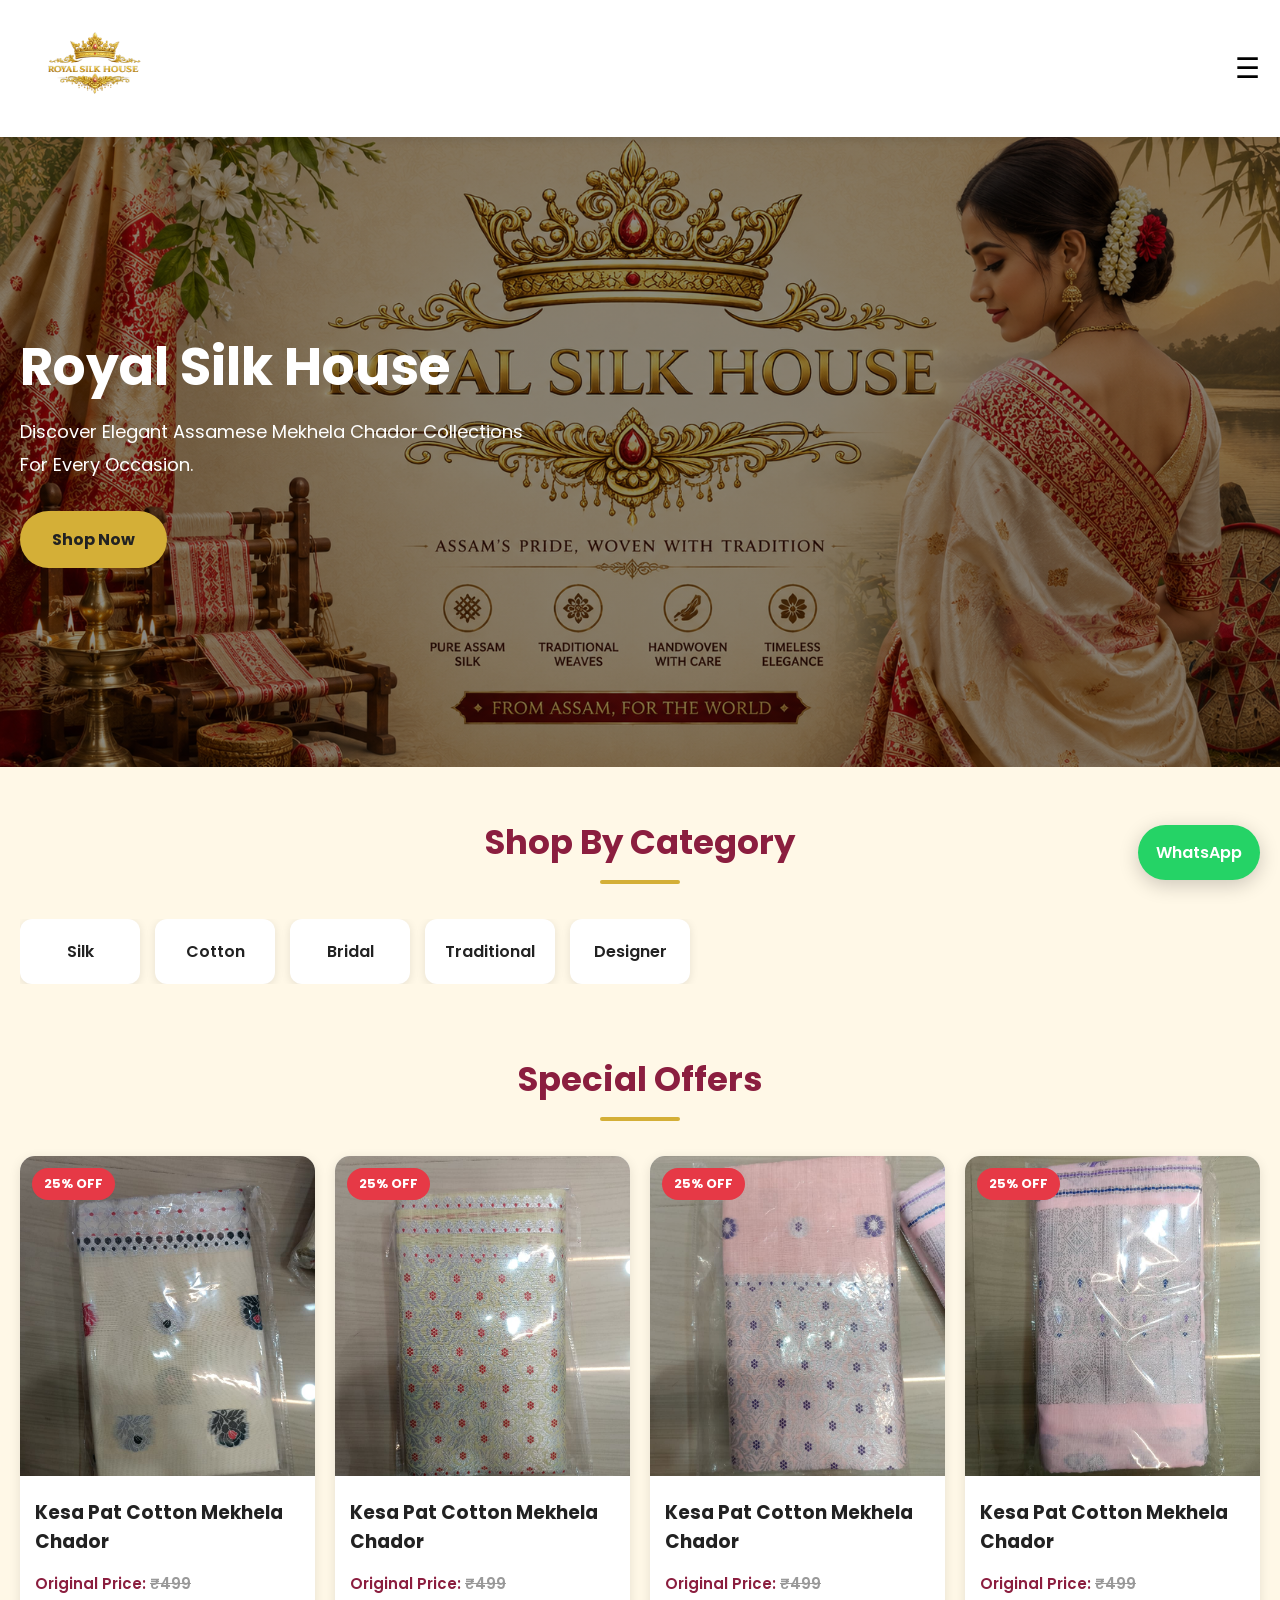
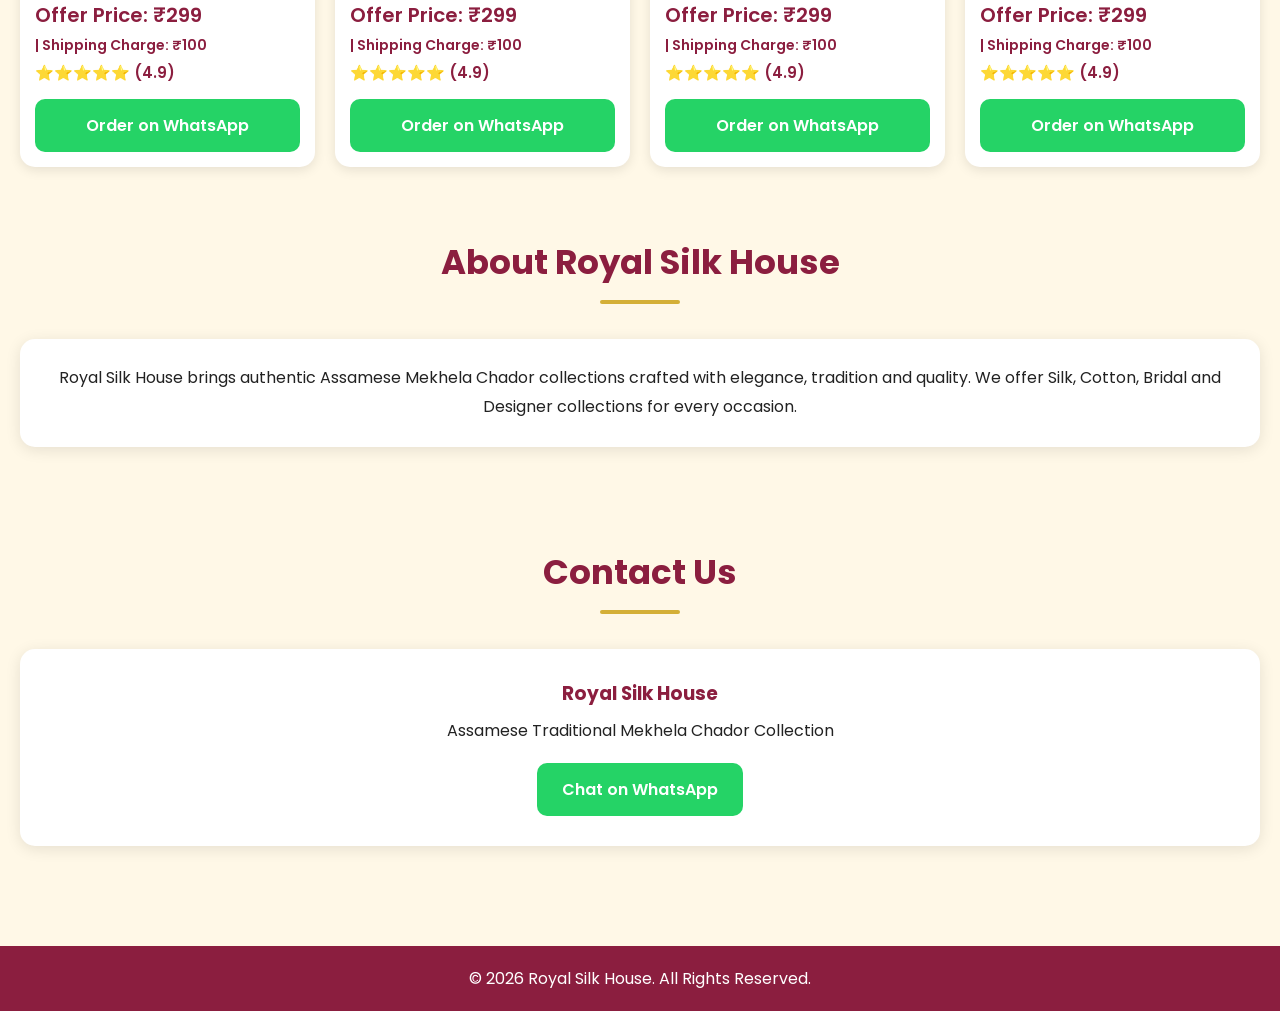
==== index.html @ 2facc101 "Royal Silk House website" ====
<!DOCTYPE html>
<html lang="en">
<head>
    <meta charset="UTF-8">
    <meta name="viewport" content="width=device-width, initial-scale=1.0">
    <title>Assamese Mekhela Chador Collection</title>

    <!-- CSS File -->
    <link rel="stylesheet" href="style.css">

    <!-- Google Font -->
    <link rel="preconnect" href="https://fonts.googleapis.com">
    <link rel="preconnect" href="https://fonts.gstatic.com" crossorigin>
    <link href="https://fonts.googleapis.com/css2?family=Poppins:wght@300;400;500;600;700&display=swap" rel="stylesheet">
</head>
<body>

    <header class="header">

        <div class="logo">

            <img src="Logo.png" alt="Royal Silk House">

        </div>

        <button class="menu-btn">
            ☰
        </button>


    </header>
    <div class="mobile-menu" id="mobile-menu">

    <a href="index.html"> Home</a>

    <a href="shop.html"> Shop</a>

    <a href="#contact"> Contact</a>

    <a href="https://wa.me/918822016942">💬 WhatsApp</a>

</div>

    <section class="hero">

    <div class="hero-content">

        <h1>Royal Silk House</h1>

        <p>

        Discover Elegant Assamese Mekhela Chador Collections For Every Occasion.

        </p>

        <a href="shop.html" class="shop-btn">
            Shop Now
        </a>

    </div>

</section>

    <section class="categories">

    <h2 class="section-title">Shop By Category</h2>

    <div class="category-container">

        <div class="category-card">Silk</div>

        <div class="category-card">Cotton</div>

        <div class="category-card">Bridal</div>

        <div class="category-card">Traditional</div>

        <div class="category-card">Designer</div>

    </div>

</section>

    <section class="featured-products">

    <h2 class="section-title">
        Special Offers
    </h2>

    <div class="products-grid" id="special-products">

    </div>

</section>

<section class="about">

    <h2 class="section-title">
        About Royal Silk House
    </h2>

    <div class="about-box">

        <p>

            Royal Silk House brings authentic Assamese Mekhela Chador collections crafted with elegance, tradition and quality. We offer Silk, Cotton, Bridal and Designer collections for every occasion.

        </p>

    </div>

</section>


    <section class="contact">

    <h2 class="section-title">
        Contact Us
    </h2>

    <div class="contact-box">

        <h3>Royal Silk House</h3>

        <p>Assamese Traditional Mekhela Chador Collection</p>

        <a href="https://wa.me/918822016942" class="contact-btn">
            Chat on WhatsApp
        </a>

    </div>

</section>

    <footer class="footer">

    <p>
        © 2026 Royal Silk House. All Rights Reserved.
    </p>

</footer>

    <!-- JavaScript File -->
    <script src="script.js"></script>

    <a href="https://wa.me/918822016942"
   class="floating-whatsapp">

    WhatsApp

</a>

</body>
</html>
---- style.css ----
*{
    margin:0;
    padding:0;
    box-sizing:border-box;
}

body{
    font-family:'Poppins', sans-serif;
    background:#FFF8E7;
    color:#222;
}

.header{
    background: white;
    padding:15px 20px;
    display:flex;
    justify-content:space-between;
    align-items:center;
    position:sticky;
    top:0;
    z-index:100;
    box-shadow:0 2px 10px rgba(0,0,0,.1);
}

.logo h2{
    color:#8B1E3F;
    font-size:22px;
    font-weight:700;
}

.menu-btn{
    border:none;
    background:none;
    font-size:28px;
    cursor:pointer;
}

.hero{
    min-height:70vh;
    background:
    linear-gradient(rgba(0,0,0,.45),rgba(0,0,0,.45)),
    url("banner.png");
    background-size:cover;
    background-position:center;
    display:flex;
    align-items:center;
    padding:20px;
}

.hero-content{
    color:white;
    max-width:600px;
    animation:fadeIn 1s ease;
}

.hero h1{
    font-size:52px;
    margin-bottom:18px;
    line-height:1.2;
    font-weight:700;
}

.hero p{
    font-size:18px;
    line-height:1.8;
    margin-bottom:30px;
    max-width:520px;
}

.shop-btn{
    display:inline-block;
    background:#D4AF37;
    color:#222;
    text-decoration:none;
    padding:16px 32px;
    border-radius:50px;
    font-weight:700;
    transition:.3s;
}

.shop-btn:hover{
    background:#c89b1e;
    transform:translateY(-3px);
}

.categories{
    padding:50px 20px;
}

.section-title{
    text-align:center;
    color:#8B1E3F;
    margin-bottom:35px;
    font-size:34px;
    font-weight:700;
    position:relative;
}

.section-title::after{
    content:"";
    width:80px;
    height:4px;
    background:#D4AF37;
    display:block;
    margin:12px auto 0;
    border-radius:50px;
}

.category-container{
    display:flex;
    gap:15px;
    overflow-x:auto;
}

.category-container::-webkit-scrollbar{
    display:none;
}

.category-card{
    min-width:120px;
    background:white;
    padding:20px;
    border-radius:12px;
    text-align:center;
    font-weight:600;
    box-shadow:0 2px 10px rgba(0,0,0,.1);
}

.featured-products{
    padding:20px;
}

.products-grid{
    display:grid;
    gap:20px;
}

.product-card{
    background:white;
    border-radius:15px;
    overflow:hidden;
    box-shadow:0 3px 12px rgba(0,0,0,.1);
    transition:0.3s;
}

.product-card:hover{
    transform:translateY(-8px);
    box-shadow:0 8px 20px rgba(0,0,0,.2);
}

.product-card h3{
    padding:15px 15px 8px;
}

.product-card p{
    padding:0 15px;
    color:#8B1E3F;
    font-weight:600;
}

.whatsapp-btn{
    display:block;
    margin:15px;
    text-align:center;
    background:#25D366;
    color:white;
    text-decoration:none;
    padding:14px;
    border-radius:10px;
    font-weight:600;
}

.contact{
    padding:50px 20px;
}

.contact-box{
    background:white;
    padding:30px;
    border-radius:15px;
    text-align:center;
    box-shadow:0 3px 15px rgba(0,0,0,.1);
}

.contact-box h3{
    color:#8B1E3F;
    margin-bottom:10px;
}

.contact-box p{
    margin-bottom:20px;
}

.contact-btn{
    display:inline-block;
    background:#25D366;
    color:white;
    text-decoration:none;
    padding:14px 25px;
    border-radius:10px;
    font-weight:600;
}

.footer{
    background:#8B1E3F;
    color:white;
    text-align:center;
    padding:20px;
    margin-top:50px;
}

.floating-whatsapp{
    position:fixed;
    bottom:20px;
    right:20px;
    background:#25D366;
    color:white;
    text-decoration:none;
    padding:15px 18px;
    border-radius:50px;
    font-weight:600;
    box-shadow:0 5px 20px rgba(0,0,0,.2);
    z-index:1000;
}

.shop-page{
    padding:20px;
}

.search-box{
    margin-bottom:20px;
}

.search-box input{
    width:100%;
    padding:15px;
    border:none;
    border-radius:12px;
    font-size:16px;
    outline:none;
    box-shadow:0 2px 10px rgba(0,0,0,.1);
}

.products-grid{
    display:grid;
    grid-template-columns:repeat(auto-fit,minmax(250px,1fr));
    gap:20px;
}

.product-card img{
    width:100%;
    height:320px;
    object-fit:cover;
    transition:.4s;
}

.product-card:hover img{
    transform:scale(1.05);
}

.about{
    padding:50px 20px;
}

.about-box{
    background:white;
    padding:25px;
    border-radius:15px;
    box-shadow:0 3px 15px rgba(0,0,0,.1);
    text-align:center;
    line-height:1.8;
}

.logo img{
    width:150px;
    height:auto;
}

.shipping{
    display:block;
    color:#666;
    font-size:14px;
    font-weight:500;
    margin-top:5px;
}

/* Product Image */
.product-image{
    position: relative;
    overflow: hidden;
}

.product-image img{
    width:100%;
    height:320px;
    object-fit:cover;
    transition:0.4s;
}

/* Image Zoom */
.product-card:hover .product-image img{
    transform:scale(1.08);
}

/* Card Hover */
.product-card{
    transition:0.3s;
}

.product-card:hover{
    transform:translateY(-8px);
    box-shadow:0 10px 25px rgba(0,0,0,.18);
}

/* Offer Badge */
.offer-badge{
    position:absolute;
    top:12px;
    left:12px;
    background:#e63946;
    color:#fff;
    padding:6px 12px;
    border-radius:20px;
    font-size:13px;
    font-weight:700;
}

.old-price{
    color:#666;
    font-size:15px;
    padding:0 15px;
    margin-top:8px;
}

.old-price span{
    text-decoration:line-through;
    color:#999;
    font-weight:600;
}

.price{
    color:#8B1E3F;
    font-size:20px;
    font-weight:700;
    padding:0 15px;
    margin-top:5px;
}

.rating{
    color:#ff9800;
    font-size:15px;
    font-weight:600;
    padding:0 15px;
    margin-top:5px;
}

/* Mobile Menu */

.mobile-menu{
    display:none;
    flex-direction:column;
    background:white;
    box-shadow:0 5px 15px rgba(0,0,0,.15);
}

.mobile-menu a{
    text-decoration:none;
    color:#222;
    padding:15px 20px;
    border-bottom:1px solid #eee;
    font-weight:600;
}

.mobile-menu a:hover{
    background:#FFF8E7;
}

.mobile-menu.show{
    display:flex;
}

@keyframes fadeIn{

from{
    opacity:0;
    transform:translateY(30px);
}

to{
    opacity:1;
    transform:translateY(0);
}

}

/* Popup */

.popup{

display:none;
position:fixed;
top:0;
left:0;
width:100%;
height:100%;
background:rgba(0,0,0,.7);
justify-content:center;
align-items:center;
z-index:9999;

}

.popup-content{

background:white;
padding:20px;
border-radius:15px;
width:90%;
max-width:400px;
text-align:center;
position:relative;

}

.popup-content img{

width:100%;
border-radius:12px;
margin-bottom:15px;

}

.close-popup{

position:absolute;
top:10px;
right:15px;
font-size:30px;
cursor:pointer;
font-weight:bold;

}
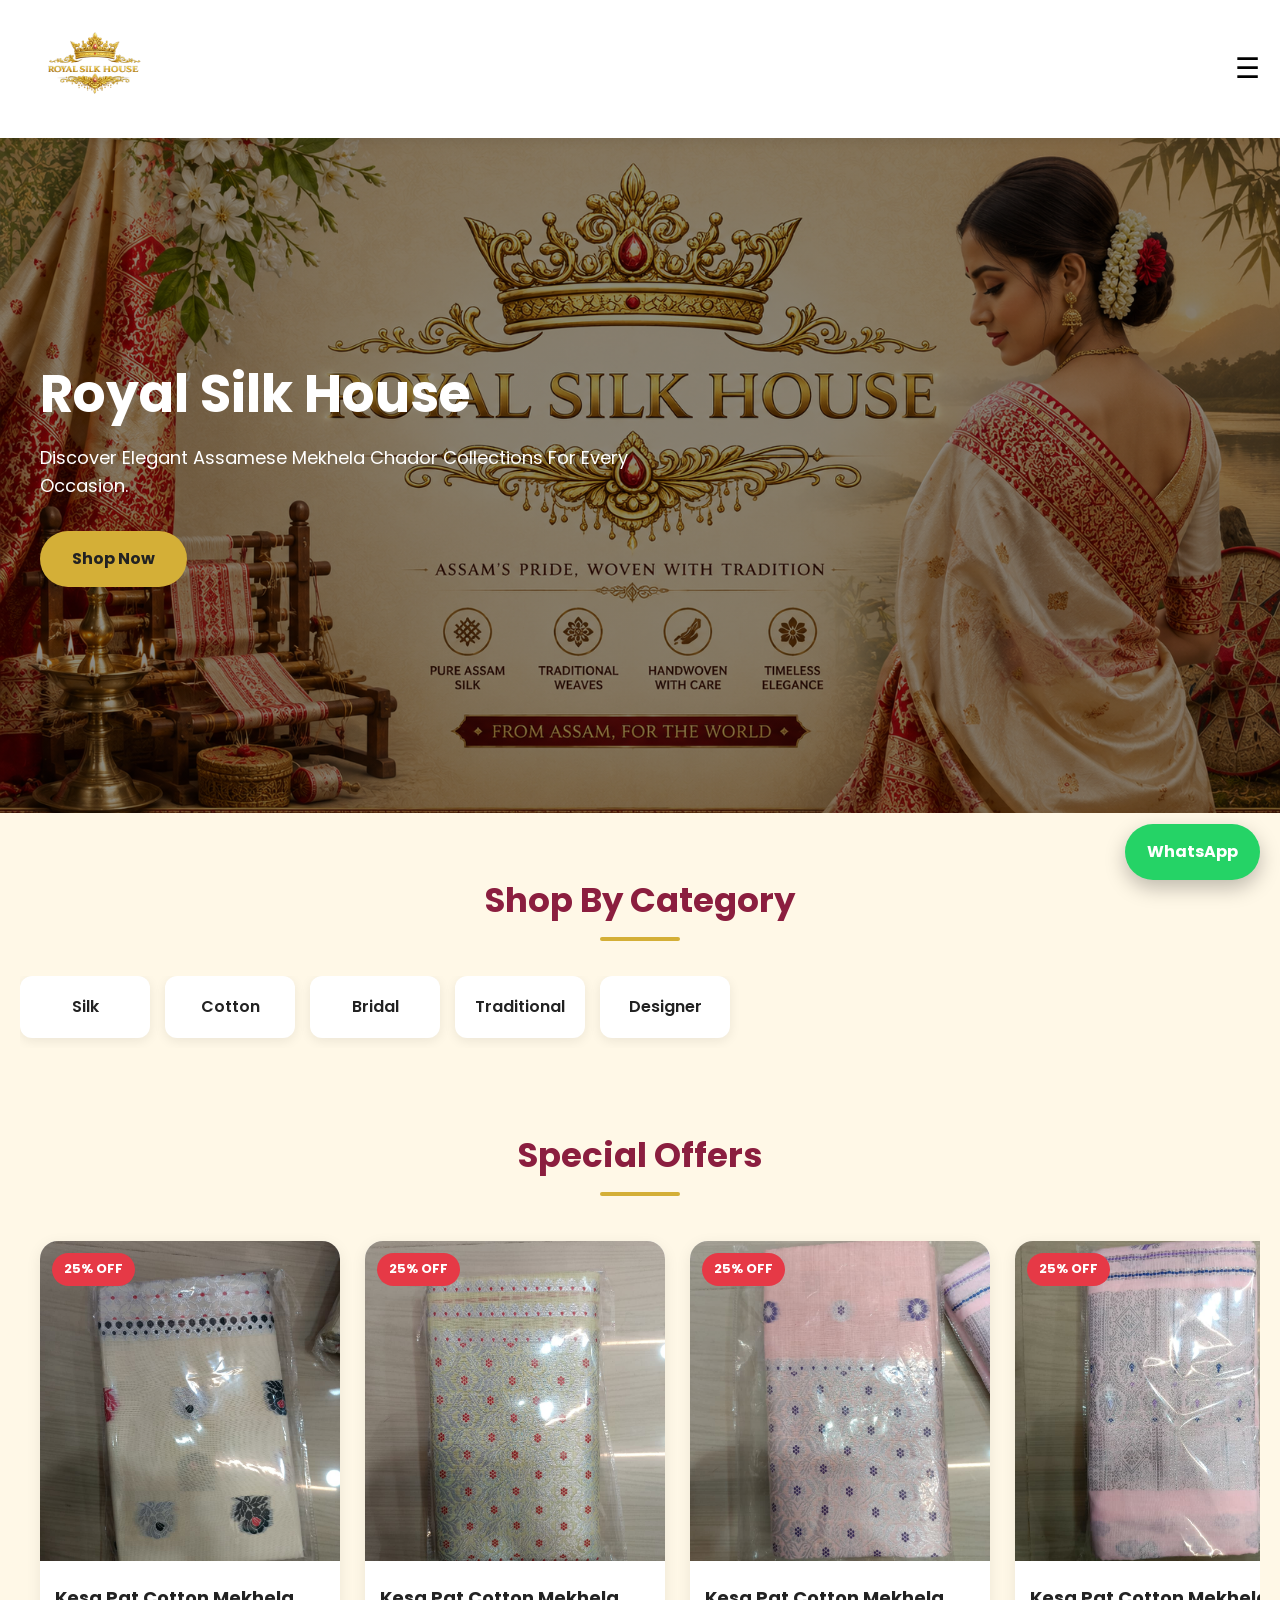
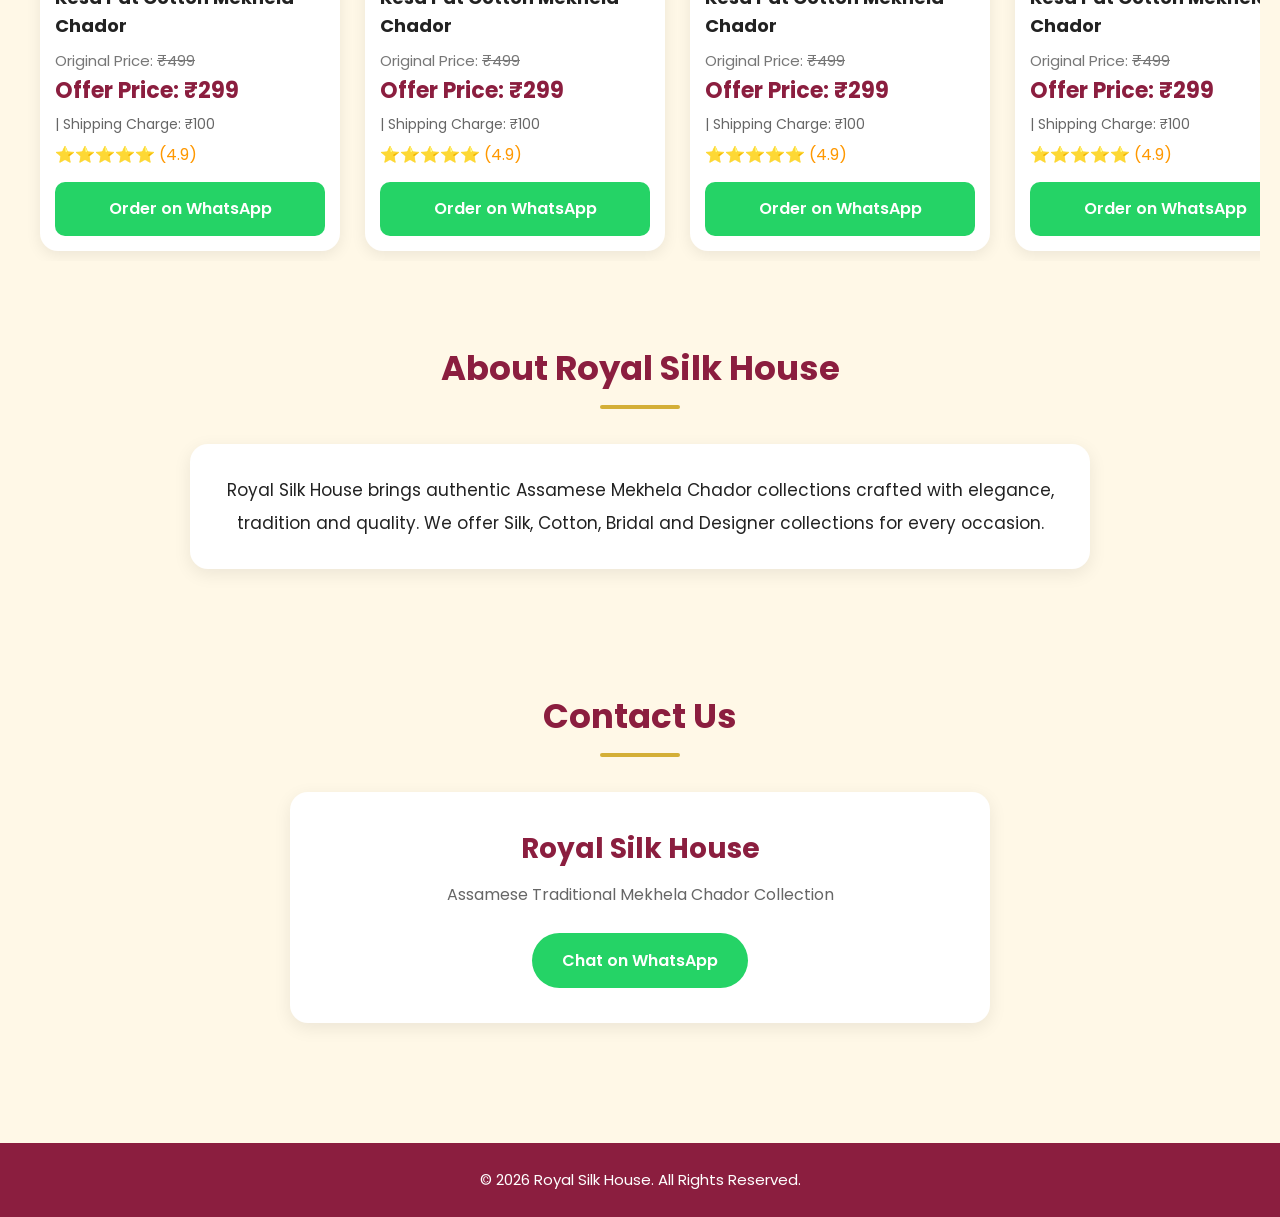
==== commit d3b3d124: "Website updated" ====
--- a/index.html
+++ b/index.html
@@ -112,7 +112,7 @@
 </section>
 
 
-    <section class="contact">
+    <section class="contact" id="contact">
 
     <h2 class="section-title">
         Contact Us
--- a/style.css
+++ b/style.css
@@ -1,70 +1,85 @@
+html{
+
+scroll-behavior:smooth;
+
+}
+
 *{
     margin:0;
     padding:0;
     box-sizing:border-box;
 }
 
+html{
+    scroll-behavior:smooth;
+}
+
 body{
-    font-family:'Poppins', sans-serif;
+    font-family:'Poppins',sans-serif;
     background:#FFF8E7;
     color:#222;
-}
+    line-height:1.6;
+}
+
+/* =========================
+   HEADER
+========================= */
 
 .header{
-    background: white;
+    position:sticky;
+    top:0;
+    z-index:1000;
+    background:#fff;
     padding:15px 20px;
     display:flex;
     justify-content:space-between;
     align-items:center;
-    position:sticky;
-    top:0;
-    z-index:100;
-    box-shadow:0 2px 10px rgba(0,0,0,.1);
-}
-
-.logo h2{
-    color:#8B1E3F;
-    font-size:22px;
-    font-weight:700;
+    box-shadow:0 2px 10px rgba(0,0,0,.08);
+}
+
+.logo img{
+    width:150px;
+    height:auto;
 }
 
 .menu-btn{
+    background:none;
     border:none;
-    background:none;
     font-size:28px;
     cursor:pointer;
 }
 
+/* =========================
+   HERO SECTION
+========================= */
+
 .hero{
-    min-height:70vh;
+    min-height:75vh;
+    display:flex;
+    align-items:center;
+    padding:40px;
     background:
     linear-gradient(rgba(0,0,0,.45),rgba(0,0,0,.45)),
     url("banner.png");
     background-size:cover;
     background-position:center;
-    display:flex;
-    align-items:center;
-    padding:20px;
+    color:white;
 }
 
 .hero-content{
-    color:white;
     max-width:600px;
     animation:fadeIn 1s ease;
 }
 
 .hero h1{
     font-size:52px;
+    line-height:1.2;
     margin-bottom:18px;
-    line-height:1.2;
-    font-weight:700;
 }
 
 .hero p{
     font-size:18px;
-    line-height:1.8;
     margin-bottom:30px;
-    max-width:520px;
 }
 
 .shop-btn{
@@ -72,44 +87,52 @@
     background:#D4AF37;
     color:#222;
     text-decoration:none;
-    padding:16px 32px;
+    padding:15px 32px;
     border-radius:50px;
     font-weight:700;
     transition:.3s;
 }
 
 .shop-btn:hover{
+    transform:translateY(-3px);
     background:#c89b1e;
-    transform:translateY(-3px);
-}
-
-.categories{
-    padding:50px 20px;
-}
+}
+
+/* =========================
+   SECTION TITLE
+========================= */
 
 .section-title{
     text-align:center;
+    font-size:34px;
     color:#8B1E3F;
     margin-bottom:35px;
-    font-size:34px;
     font-weight:700;
-    position:relative;
 }
 
 .section-title::after{
     content:"";
+    display:block;
     width:80px;
     height:4px;
     background:#D4AF37;
-    display:block;
-    margin:12px auto 0;
-    border-radius:50px;
+    margin:10px auto;
+    border-radius:30px;
+}
+
+/* =========================
+   CATEGORIES
+========================= */
+
+.categories{
+    padding:60px 20px;
 }
 
 .category-container{
     display:flex;
     gap:15px;
     overflow-x:auto;
+    padding-bottom:10px;
 }
 
 .category-container::-webkit-scrollbar{
@@ -117,78 +140,238 @@
 }
 
 .category-card{
-    min-width:120px;
-    background:white;
-    padding:20px;
+    min-width:130px;
+    background:#fff;
+    padding:18px;
+    text-align:center;
     border-radius:12px;
-    text-align:center;
     font-weight:600;
-    box-shadow:0 2px 10px rgba(0,0,0,.1);
-}
+    box-shadow:0 3px 12px rgba(0,0,0,.08);
+    transition:.3s;
+}
+
+.category-card:hover{
+    background:#8B1E3F;
+    color:white;
+    cursor:pointer;
+}
+
+/* =========================
+   ANIMATION
+========================= */
+
+@keyframes fadeIn{
+
+from{
+    opacity:0;
+    transform:translateY(25px);
+}
+
+to{
+    opacity:1;
+    transform:translateY(0);
+}
+
+}
+
+/* =========================
+   PRODUCTS
+========================= */
 
 .featured-products{
     padding:20px;
 }
 
-.products-grid{
+/* Homepage Special Offers */
+
+#special-products{
+    display:flex;
+    overflow-x:auto;
+    gap:25px;
+    padding:10px 20px;
+    scroll-behavior:smooth;
+}
+
+#special-products::-webkit-scrollbar{
+    display:none;
+}
+
+#special-products .product-card{
+    flex:0 0 300px;   /* Card width */
+}
+
+#special-products::-webkit-scrollbar{
+    display:none;
+}
+
+#special-products .product-card{
+    min-width:260px;
+    flex-shrink:0;
+}
+
+/* Shop Page */
+
+.shop-page{
+    padding:20px;
+}
+
+.shop-page .products-grid{
     display:grid;
+    grid-template-columns:repeat(4,1fr);
     gap:20px;
 }
 
+/* Product Card */
+
 .product-card{
-    background:white;
-    border-radius:15px;
+    background:#fff;
+    border-radius:18px;
     overflow:hidden;
-    box-shadow:0 3px 12px rgba(0,0,0,.1);
-    transition:0.3s;
+    box-shadow:0 4px 15px rgba(0,0,0,.08);
+    transition:.3s;
 }
 
 .product-card:hover{
     transform:translateY(-8px);
-    box-shadow:0 8px 20px rgba(0,0,0,.2);
-}
+    box-shadow:0 10px 25px rgba(0,0,0,.18);
+}
+
+/* Image */
+
+.product-image{
+    position:relative;
+    overflow:hidden;
+}
+
+.product-image img,
+.product-card img{
+    width:100%;
+    height:320px;
+    object-fit:cover;
+    transition:.4s;
+}
+
+.product-card:hover img{
+    transform:scale(1.05);
+}
+
+/* Offer Badge */
+
+.offer-badge{
+    position:absolute;
+    top:12px;
+    left:12px;
+    background:#e63946;
+    color:#fff;
+    padding:6px 12px;
+    border-radius:25px;
+    font-size:13px;
+    font-weight:700;
+}
+
+/* Product Text */
 
 .product-card h3{
     padding:15px 15px 8px;
-}
-
-.product-card p{
+    font-size:18px;
+}
+
+.old-price{
+    padding:0 15px;
+    color:#777;
+    font-size:15px;
+}
+
+.old-price span{
+    text-decoration:line-through;
+}
+
+.price{
     padding:0 15px;
     color:#8B1E3F;
-    font-weight:600;
-}
+    font-size:22px;
+    font-weight:700;
+}
+
+.shipping{
+    padding:0 15px;
+    margin-top:5px;
+    color:#666;
+    font-size:14px;
+}
+
+.rating{
+    padding:0 15px;
+    margin-top:6px;
+    color:#ff9800;
+}
+
+/* WhatsApp Button */
 
 .whatsapp-btn{
     display:block;
     margin:15px;
+    padding:14px;
     text-align:center;
     background:#25D366;
     color:white;
     text-decoration:none;
-    padding:14px;
     border-radius:10px;
     font-weight:600;
-}
+    transition:.3s;
+}
+
+.whatsapp-btn:hover{
+    background:#1fb45b;
+}
+
+/* =========================
+   ABOUT SECTION
+========================= */
+
+.about{
+    padding:60px 20px;
+}
+
+.about-box{
+    max-width:900px;
+    margin:auto;
+    background:#fff;
+    padding:30px;
+    border-radius:18px;
+    box-shadow:0 5px 18px rgba(0,0,0,.08);
+    text-align:center;
+    line-height:1.9;
+    font-size:17px;
+}
+
+/* =========================
+   CONTACT
+========================= */
 
 .contact{
-    padding:50px 20px;
+    padding:60px 20px;
 }
 
 .contact-box{
+    max-width:700px;
+    margin:auto;
     background:white;
-    padding:30px;
-    border-radius:15px;
+    padding:35px;
+    border-radius:18px;
     text-align:center;
-    box-shadow:0 3px 15px rgba(0,0,0,.1);
+    box-shadow:0 5px 18px rgba(0,0,0,.08);
 }
 
 .contact-box h3{
     color:#8B1E3F;
+    font-size:28px;
     margin-bottom:10px;
 }
 
 .contact-box p{
-    margin-bottom:20px;
+    margin-bottom:25px;
+    color:#666;
 }
 
 .contact-btn{
@@ -196,18 +379,33 @@
     background:#25D366;
     color:white;
     text-decoration:none;
-    padding:14px 25px;
-    border-radius:10px;
+    padding:15px 30px;
+    border-radius:50px;
     font-weight:600;
-}
+    transition:.3s;
+}
+
+.contact-btn:hover{
+    background:#1fb45b;
+    transform:translateY(-3px);
+}
+
+/* =========================
+   FOOTER
+========================= */
 
 .footer{
     background:#8B1E3F;
     color:white;
     text-align:center;
-    padding:20px;
-    margin-top:50px;
-}
+    padding:25px;
+    margin-top:60px;
+    font-size:15px;
+}
+
+/* =========================
+   FLOATING WHATSAPP
+========================= */
 
 .floating-whatsapp{
     position:fixed;
@@ -216,157 +414,99 @@
     background:#25D366;
     color:white;
     text-decoration:none;
-    padding:15px 18px;
+    padding:15px 22px;
     border-radius:50px;
-    font-weight:600;
-    box-shadow:0 5px 20px rgba(0,0,0,.2);
-    z-index:1000;
-}
-
-.shop-page{
+    font-weight:700;
+    box-shadow:0 8px 20px rgba(0,0,0,.25);
+    transition:.3s;
+    z-index:999;
+}
+
+.floating-whatsapp:hover{
+    transform:scale(1.08);
+}
+
+/* =========================
+   POPUP
+========================= */
+
+.popup{
+    display:none;
+    position:fixed;
+    top:0;
+    left:0;
+    width:100%;
+    height:100%;
+    background:rgba(0,0,0,.7);
+    justify-content:center;
+    align-items:center;
+    z-index:9999;
+}
+
+.popup-content{
+    background:white;
+    width:90%;
+    max-width:420px;
+    border-radius:20px;
     padding:20px;
-}
-
-.search-box{
-    margin-bottom:20px;
-}
-
-.search-box input{
+    position:relative;
+    text-align:center;
+    animation:popupShow .3s ease;
+}
+
+.popup-content img{
     width:100%;
-    padding:15px;
-    border:none;
-    border-radius:12px;
-    font-size:16px;
-    outline:none;
-    box-shadow:0 2px 10px rgba(0,0,0,.1);
-}
-
-.products-grid{
-    display:grid;
-    grid-template-columns:repeat(auto-fit,minmax(250px,1fr));
-    gap:20px;
-}
-
-.product-card img{
-    width:100%;
-    height:320px;
-    object-fit:cover;
-    transition:.4s;
-}
-
-.product-card:hover img{
-    transform:scale(1.05);
-}
-
-.about{
-    padding:50px 20px;
-}
-
-.about-box{
-    background:white;
-    padding:25px;
     border-radius:15px;
-    box-shadow:0 3px 15px rgba(0,0,0,.1);
-    text-align:center;
-    line-height:1.8;
-}
-
-.logo img{
-    width:150px;
-    height:auto;
-}
-
-.shipping{
-    display:block;
-    color:#666;
-    font-size:14px;
-    font-weight:500;
-    margin-top:5px;
-}
-
-/* Product Image */
-.product-image{
-    position: relative;
-    overflow: hidden;
-}
-
-.product-image img{
-    width:100%;
-    height:320px;
-    object-fit:cover;
-    transition:0.4s;
-}
-
-/* Image Zoom */
-.product-card:hover .product-image img{
-    transform:scale(1.08);
-}
-
-/* Card Hover */
-.product-card{
-    transition:0.3s;
-}
-
-.product-card:hover{
-    transform:translateY(-8px);
-    box-shadow:0 10px 25px rgba(0,0,0,.18);
-}
-
-/* Offer Badge */
-.offer-badge{
+    margin-bottom:15px;
+}
+
+.popup-content h2{
+    color:#8B1E3F;
+    margin-bottom:10px;
+}
+
+.close-popup{
     position:absolute;
+    right:18px;
     top:12px;
-    left:12px;
-    background:#e63946;
-    color:#fff;
-    padding:6px 12px;
-    border-radius:20px;
-    font-size:13px;
-    font-weight:700;
-}
-
-.old-price{
-    color:#666;
-    font-size:15px;
-    padding:0 15px;
-    margin-top:8px;
-}
-
-.old-price span{
-    text-decoration:line-through;
-    color:#999;
-    font-weight:600;
-}
-
-.price{
-    color:#8B1E3F;
-    font-size:20px;
-    font-weight:700;
-    padding:0 15px;
-    margin-top:5px;
-}
-
-.rating{
-    color:#ff9800;
-    font-size:15px;
-    font-weight:600;
-    padding:0 15px;
-    margin-top:5px;
-}
-
-/* Mobile Menu */
+    font-size:30px;
+    cursor:pointer;
+    font-weight:bold;
+}
+
+@keyframes popupShow{
+
+from{
+    opacity:0;
+    transform:scale(.8);
+}
+
+to{
+    opacity:1;
+    transform:scale(1);
+}
+
+}
+
+/* =========================
+   NAVIGATION LINKS
+========================= */
 
 .mobile-menu{
     display:none;
     flex-direction:column;
     background:white;
-    box-shadow:0 5px 15px rgba(0,0,0,.15);
+    box-shadow:0 5px 15px rgba(0,0,0,.12);
+}
+
+.mobile-menu.show{
+    display:flex;
 }
 
 .mobile-menu a{
     text-decoration:none;
     color:#222;
-    padding:15px 20px;
+    padding:16px 20px;
     border-bottom:1px solid #eee;
     font-weight:600;
 }
@@ -375,68 +515,213 @@
     background:#FFF8E7;
 }
 
-.mobile-menu.show{
+/* ===========================
+   MOBILE RESPONSIVE
+=========================== */
+
+@media (max-width:768px){
+
+.hero{
+    min-height:60vh;
+    background-position:center;
+}
+
+.hero-content{
+    max-width:100%;
+    text-align:center;
+}
+
+.hero h1{
+    font-size:34px;
+    line-height:1.2;
+}
+
+.hero p{
+    font-size:15px;
+    line-height:1.7;
+}
+
+.shop-btn{
+    padding:12px 25px;
+}
+
+.logo img{
+    width:110px;
+}
+
+.section-title{
+    font-size:28px;
+}
+
+}
+
+@media(max-width:768px){
+
+#special-products{
     display:flex;
-}
-
-@keyframes fadeIn{
-
-from{
-    opacity:0;
-    transform:translateY(30px);
-}
-
-to{
-    opacity:1;
-    transform:translateY(0);
-}
-
-}
-
-/* Popup */
-
-.popup{
-
-display:none;
-position:fixed;
-top:0;
-left:0;
-width:100%;
-height:100%;
-background:rgba(0,0,0,.7);
-justify-content:center;
-align-items:center;
-z-index:9999;
-
-}
-
-.popup-content{
-
-background:white;
-padding:20px;
-border-radius:15px;
-width:90%;
-max-width:400px;
-text-align:center;
-position:relative;
-
-}
-
-.popup-content img{
-
-width:100%;
-border-radius:12px;
-margin-bottom:15px;
-
-}
-
-.close-popup{
-
-position:absolute;
-top:10px;
-right:15px;
-font-size:30px;
+    width:100%;
+    gap:20px;
+    overflow-x:auto;
+    padding:20px;
+    scroll-behavior:smooth;
+    align-items:stretch;
+}
+
+#special-products::-webkit-scrollbar{
+    display:none;
+}
+
+#special-products .product-card{
+    flex:0 0 320px;
+}
+
+}
+
+@media(max-width:768px){
+
+.shop-page .products-grid{
+
+grid-template-columns:repeat(3,1fr);
+
+gap:8px;
+
+}
+
+.shop-page .product-card img{
+
+height:120px;
+
+}
+
+.shop-page h3{
+
+font-size:11px;
+
+}
+
+.shop-page .price{
+
+font-size:12px;
+
+}
+
+.shop-page .old-price{
+
+font-size:10px;
+
+}
+
+.shop-page .shipping{
+
+font-size:10px;
+
+}
+
+.shop-page .rating{
+
+font-size:10px;
+
+}
+
+.shop-page .whatsapp-btn{
+
+font-size:10px;
+
+padding:7px;
+
+}
+
+}
+
+.category-card{
+
 cursor:pointer;
-font-weight:bold;
+transition:.3s;
+
+}
+
+.category-card:hover{
+
+background:#8B1E3F;
+color:white;
+transform:translateY(-4px);
+
+}
+
+.whatsapp-btn{
+
+transition:.3s;
+
+}
+
+.whatsapp-btn:hover{
+
+transform:scale(1.03);
+
+}
+
+.floating-whatsapp{
+
+animation:float 2s infinite;
+
+}
+
+@keyframes float{
+
+0%{
+
+transform:translateY(0);
+
+}
+
+50%{
+
+transform:translateY(-5px);
+
+}
+
+100%{
+
+transform:translateY(0);
+
+}
+
+}
+
+.search-box{
+    width:100%;
+    max-width:700px;
+    margin:25px auto;
+}
+
+.search-box input{
+    width:100%;
+    padding:16px 22px;
+    border:2px solid #D4AF37;
+    border-radius:50px;
+    font-size:16px;
+    font-family:'Poppins',sans-serif;
+    background:#fff;
+    outline:none;
+    transition:.3s;
+    box-shadow:0 5px 20px rgba(0,0,0,.08);
+}
+
+.search-box input:focus{
+    border-color:#8B1E3F;
+    box-shadow:0 8px 25px rgba(139,30,63,.18);
+}
+
+@media(max-width:768px){
+
+.search-box{
+    max-width:100%;
+    margin:18px auto;
+}
+
+.search-box input{
+    padding:14px 18px;
+    font-size:15px;
+}
 
 }
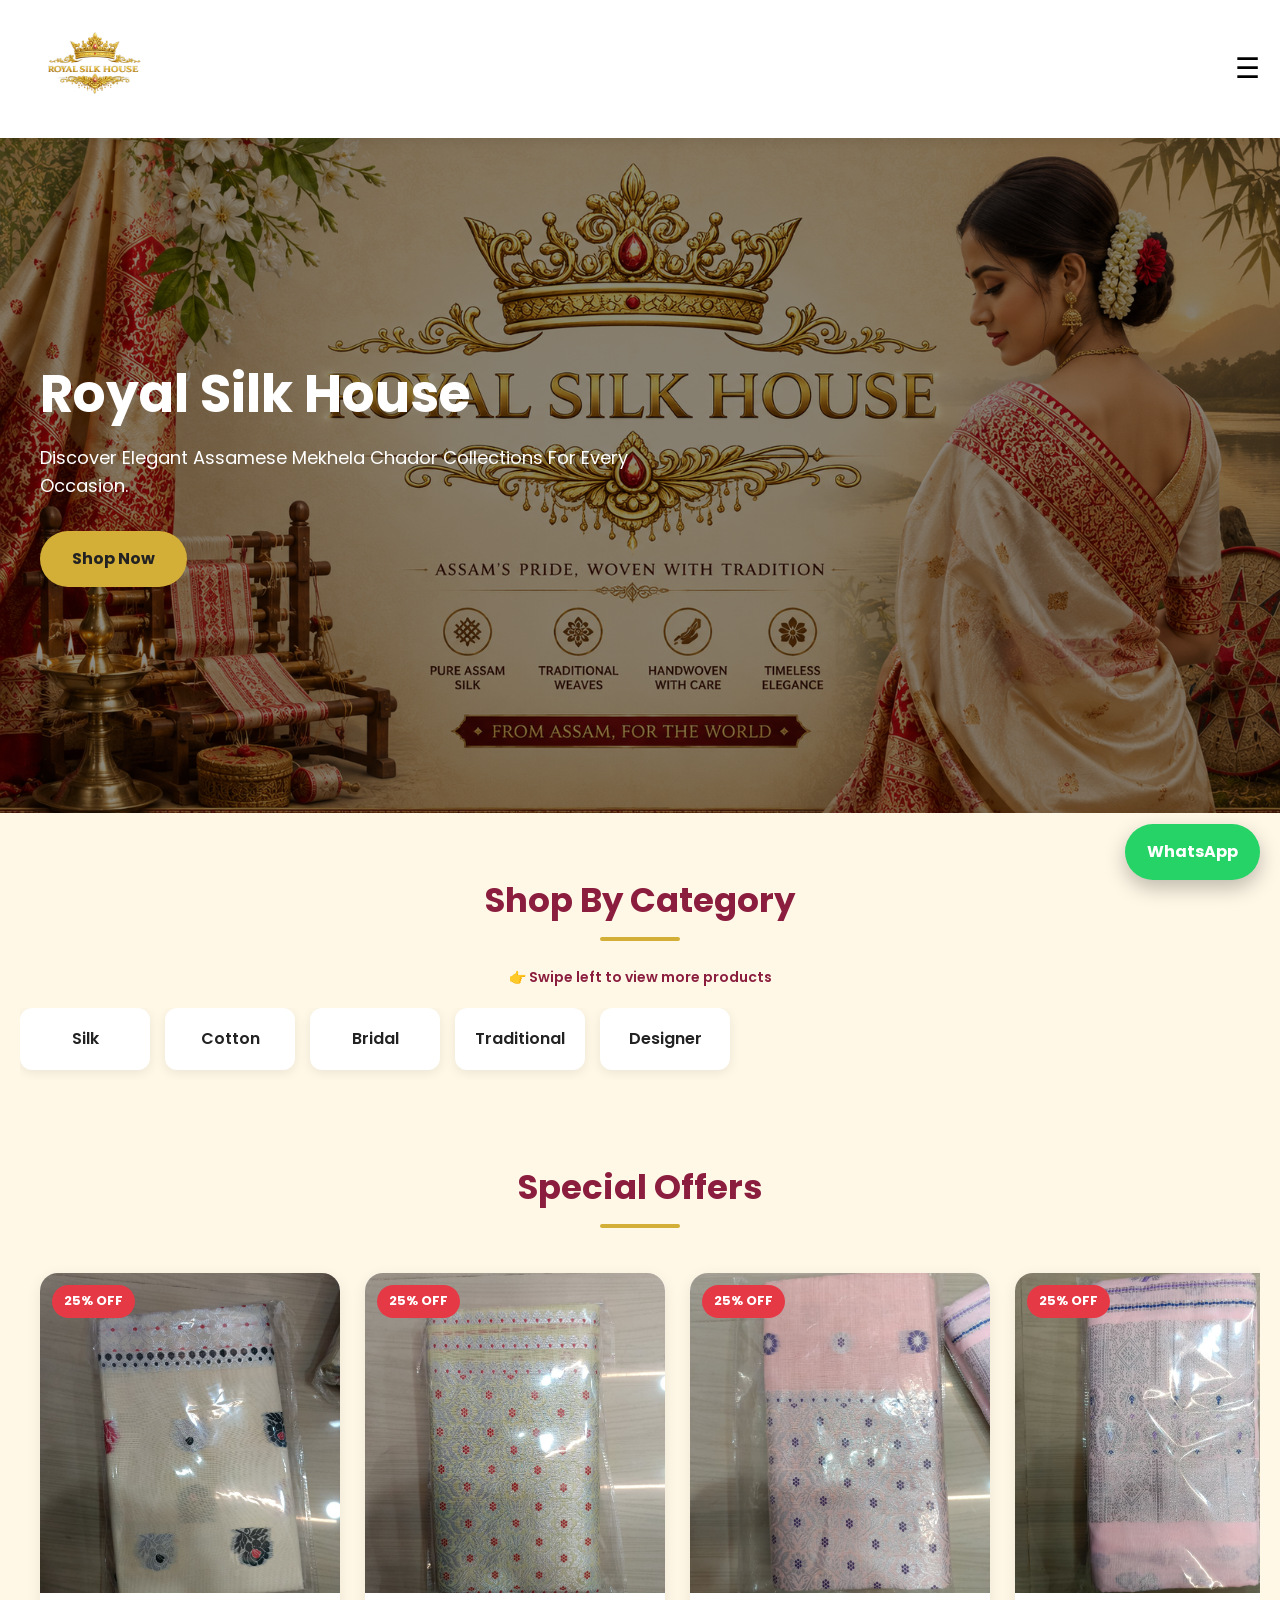
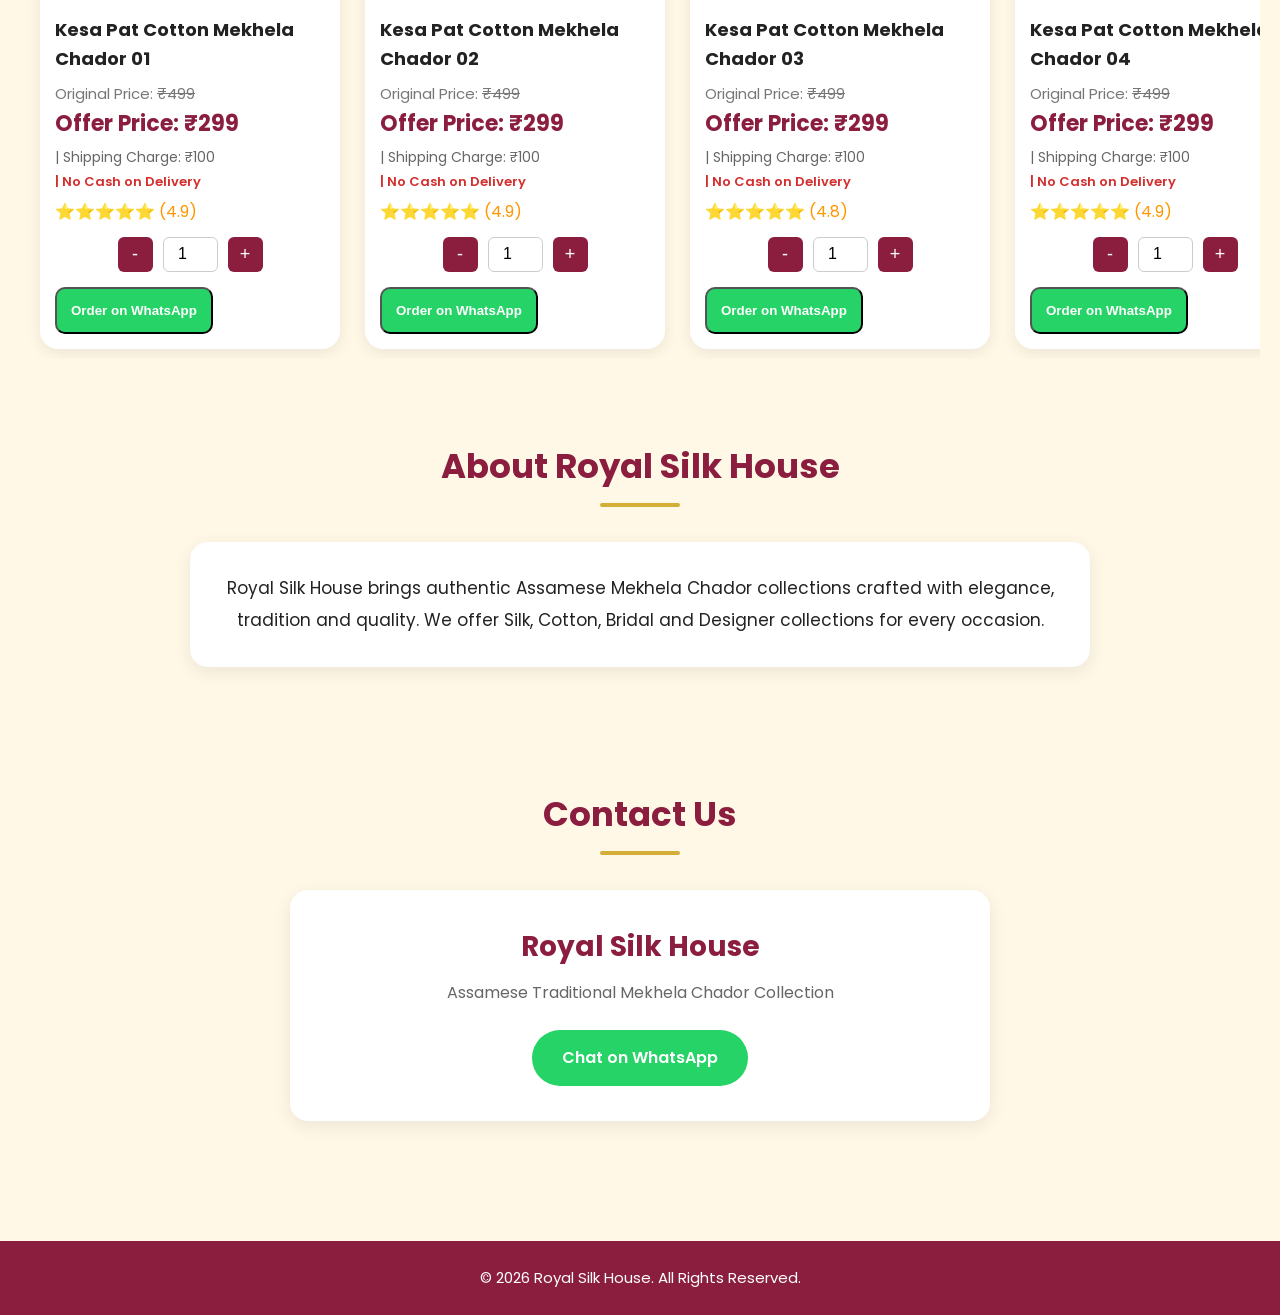
==== commit 6260063b: "Royal silk House Final Update" ====
--- a/index.html
+++ b/index.html
@@ -64,6 +64,9 @@
     <section class="categories">
 
     <h2 class="section-title">Shop By Category</h2>
+    <p class="scroll-text">
+👉 Swipe left to view more products
+</p>
 
     <div class="category-container">
 
--- a/style.css
+++ b/style.css
@@ -35,6 +35,22 @@
     justify-content:space-between;
     align-items:center;
     box-shadow:0 2px 10px rgba(0,0,0,.08);
+}
+
+@media(max-width:768px){
+
+.header{
+
+padding:12px 18px;
+
+}
+
+.logo img{
+
+width:120px;
+
+}
+
 }
 
 .logo img{
@@ -724,4 +740,80 @@
     font-size:15px;
 }
 
+}
+
+.cod{
+    color:#d32f2f;
+    font-size:13px;
+    font-weight:600;
+    padding:0 15px;
+    margin-top:4px;
+}
+
+.quantity-box{
+    display:flex;
+    justify-content:center;
+    align-items:center;
+    gap:10px;
+    margin:12px 15px;
+}
+
+.quantity-box button{
+    width:35px;
+    height:35px;
+    border:none;
+    background:#8B1E3F;
+    color:#fff;
+    border-radius:6px;
+    cursor:pointer;
+    font-size:18px;
+}
+
+.quantity-box input{
+    width:55px;
+    height:35px;
+    text-align:center;
+    border:1px solid #ccc;
+    border-radius:6px;
+    font-size:16px;
+}
+
+@media (max-width:768px){
+
+.hero{
+    height:75vh;
+    background-position:center;
+    background-size:cover;
+}
+
+.hero-content{
+    padding:0 20px;
+}
+
+.hero h1{
+    font-size:52px;
+    line-height:1.1;
+}
+
+.hero p{
+    font-size:22px;
+    margin-top:15px;
+}
+
+}
+
+.scroll-text{
+
+text-align:center;
+
+color:#8b1e3f;
+
+font-weight:600;
+
+margin-top:-10px;
+
+margin-bottom:20px;
+
+font-size:14px;
+
 }
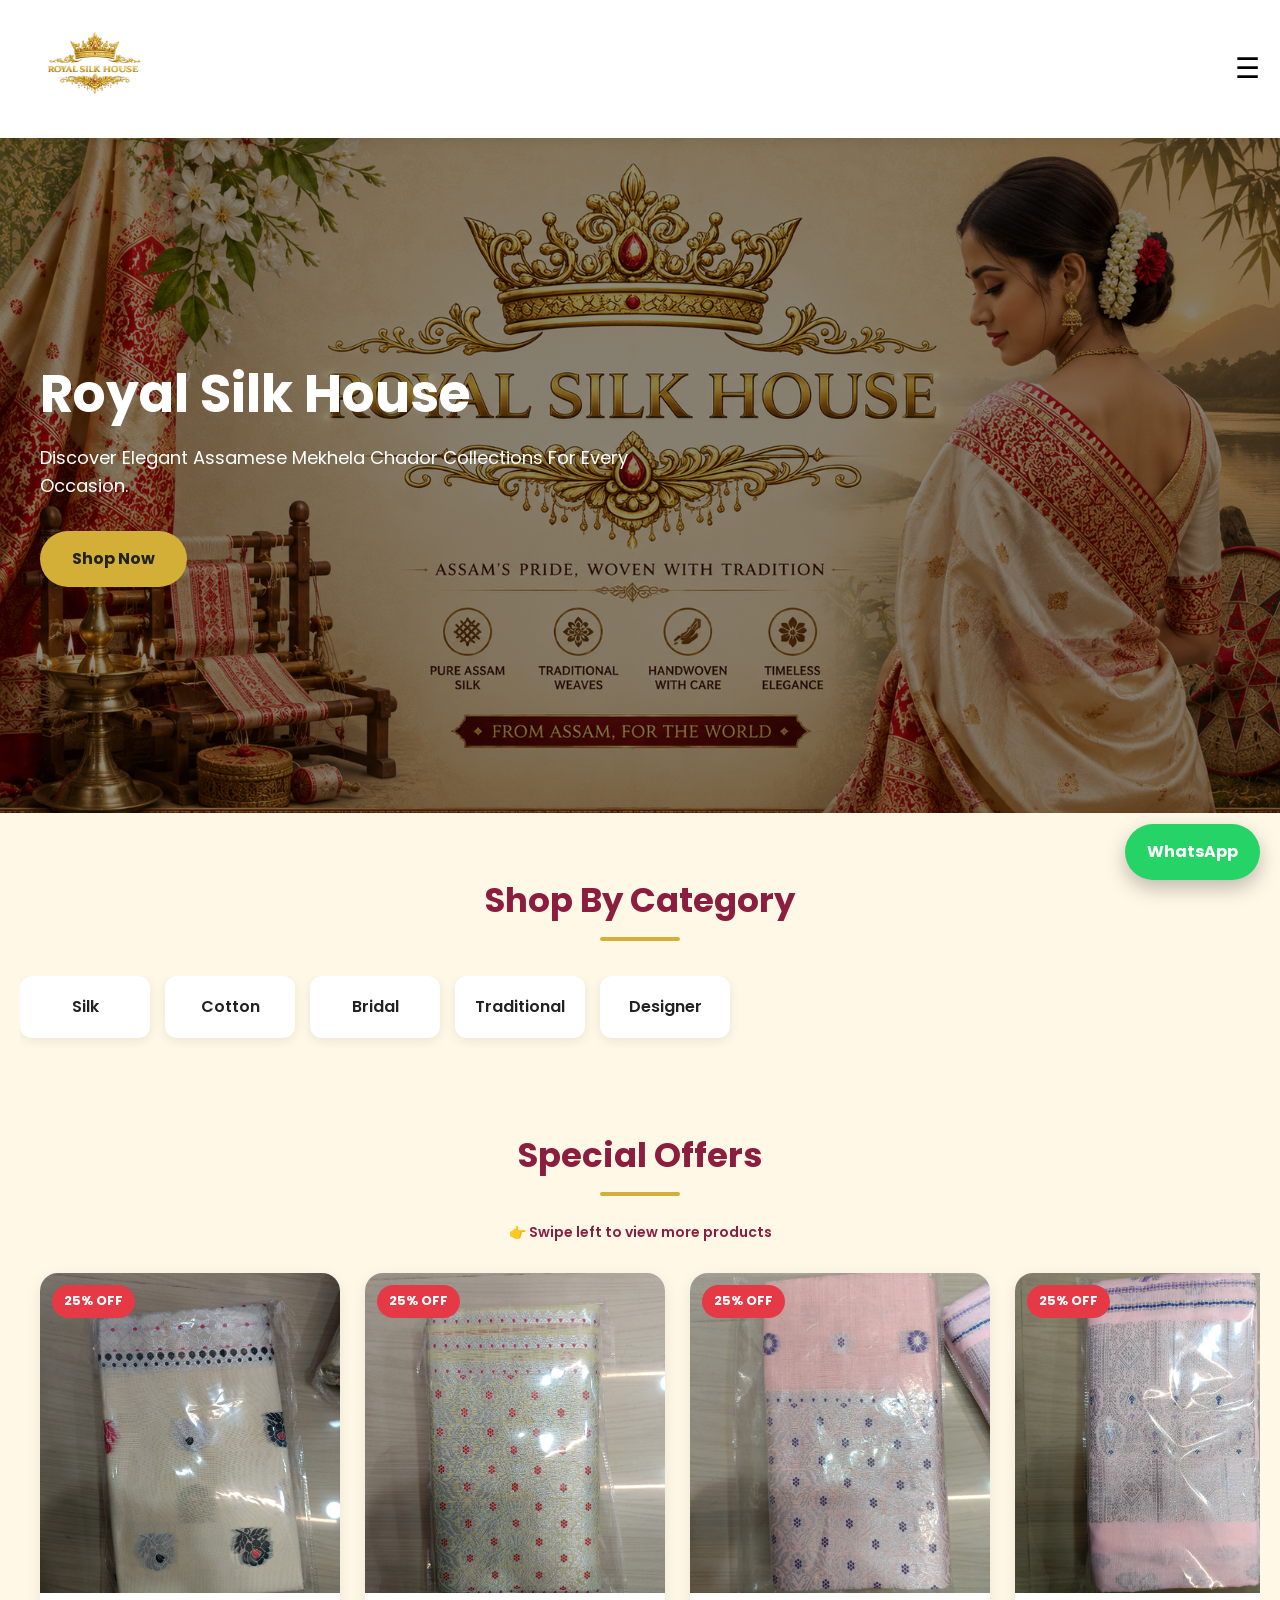
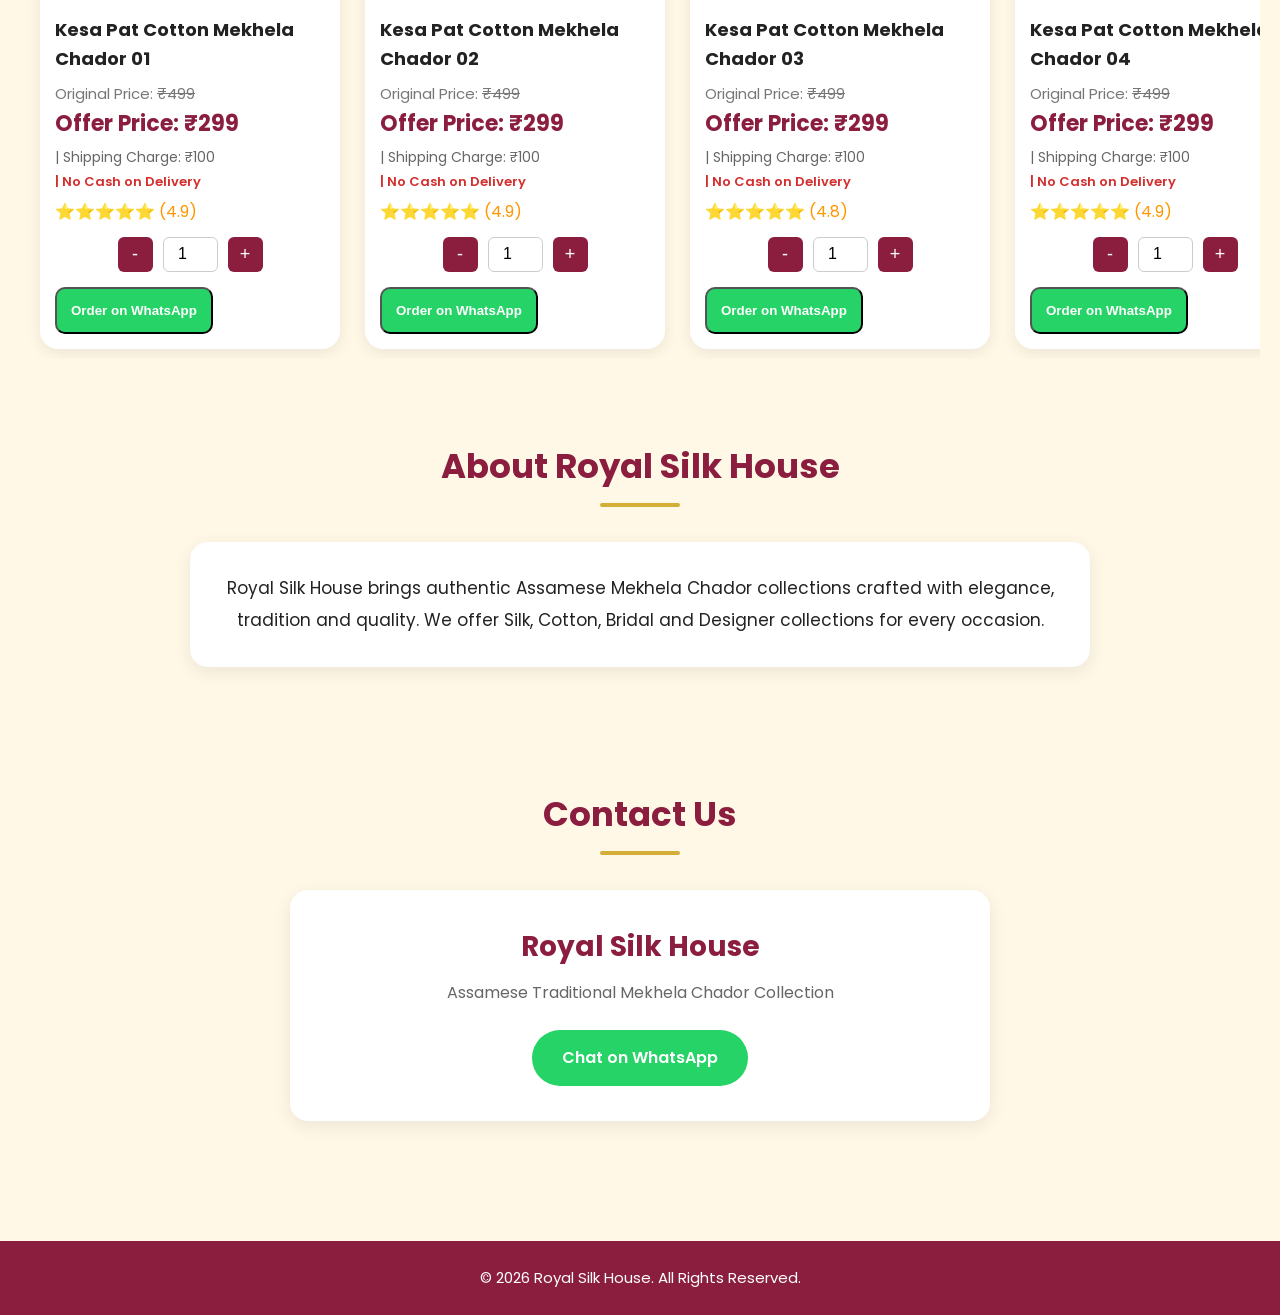
==== commit 735a0cb4: "Royal Silk House Final Update" ====
--- a/index.html
+++ b/index.html
@@ -64,9 +64,6 @@
     <section class="categories">
 
     <h2 class="section-title">Shop By Category</h2>
-    <p class="scroll-text">
-👉 Swipe left to view more products
-</p>
 
     <div class="category-container">
 
@@ -89,6 +86,10 @@
     <h2 class="section-title">
         Special Offers
     </h2>
+
+    <p class="scroll-text">
+👉 Swipe left to view more products
+</p>
 
     <div class="products-grid" id="special-products">
 
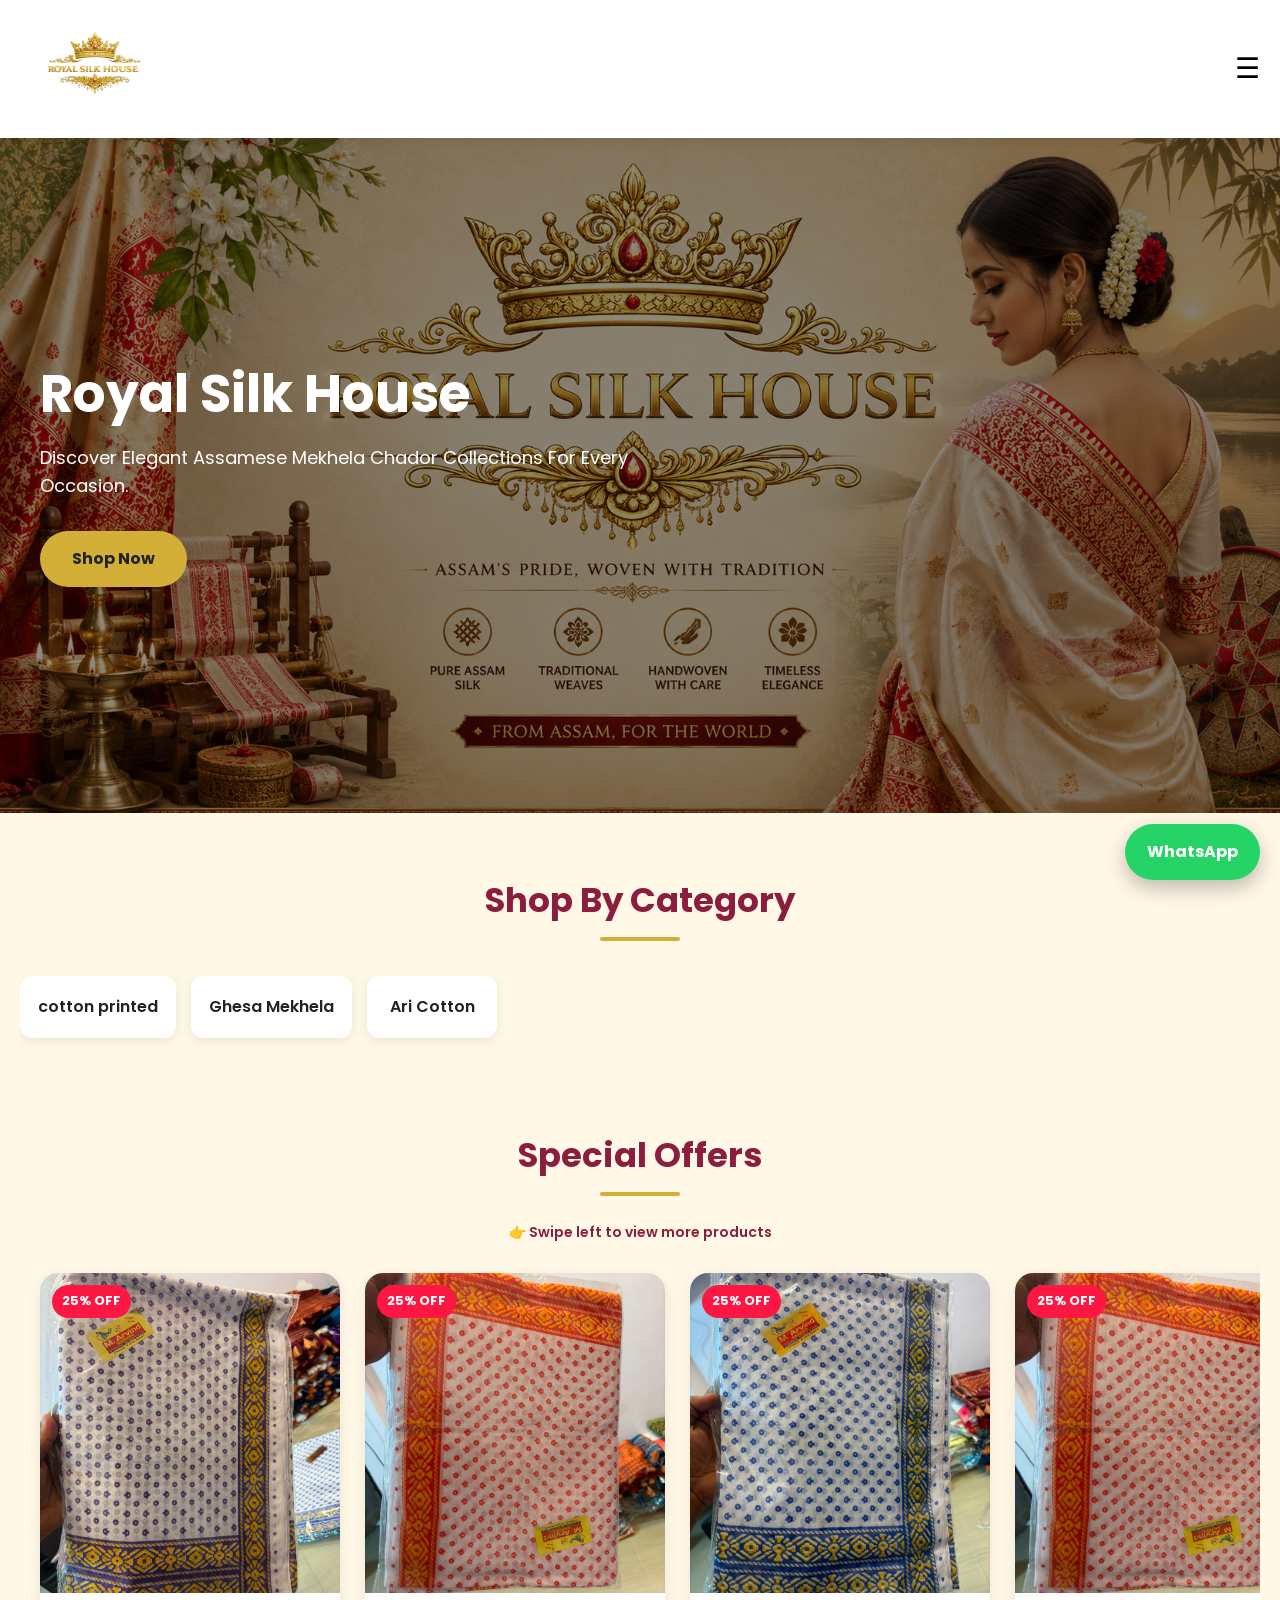
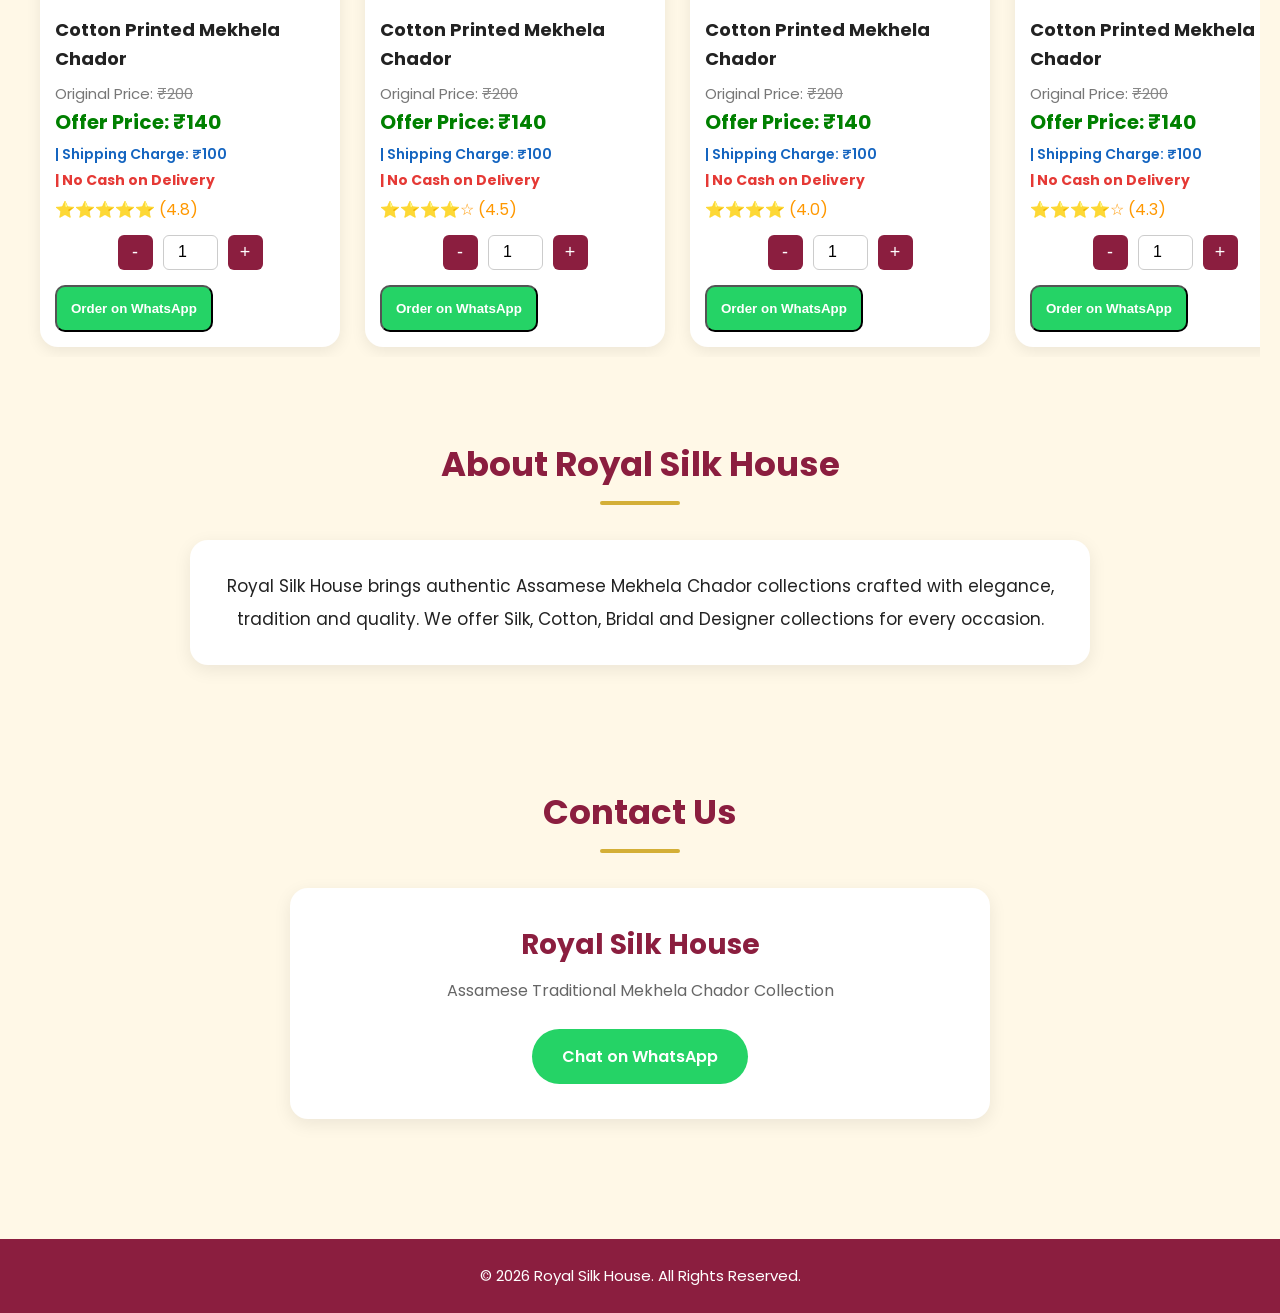
==== commit a3dfdabe: "Final website update" ====
--- a/index.html
+++ b/index.html
@@ -67,15 +67,11 @@
 
     <div class="category-container">
 
-        <div class="category-card">Silk</div>
+        <div class="category-card">cotton printed</div>
 
-        <div class="category-card">Cotton</div>
+        <div class="category-card">Ghesa Mekhela</div>
 
-        <div class="category-card">Bridal</div>
-
-        <div class="category-card">Traditional</div>
-
-        <div class="category-card">Designer</div>
+        <div class="category-card">Ari Cotton</div>
 
     </div>
 
--- a/style.css
+++ b/style.css
@@ -816,4 +816,149 @@
 
 font-size:14px;
 
+}
+
+.category-banner{
+    width:100%;
+    margin:20px 0;
+    border-radius:15px;
+    overflow:hidden;
+    box-shadow:0 5px 15px rgba(0,0,0,.15);
+}
+
+.category-banner img{
+    width:100%;
+    height:220px;
+    object-fit:cover;
+    display:block;
+}
+
+/* ===== Premium Product Design ===== */
+
+.cod{
+    color:#e53935;
+    font-weight:700;
+    font-size:14px;
+}
+
+.shipping{
+    color:#1565c0;
+    font-weight:600;
+}
+
+.price{
+    color:#008000;
+    font-size:20px;
+    font-weight:bold;
+}
+
+.old-price span{
+    text-decoration:line-through;
+    color:#888;
+}
+
+.product-card{
+    transition:.3s;
+}
+
+.product-card:hover{
+    transform:translateY(-5px);
+    box-shadow:0 12px 30px rgba(0,0,0,.15);
+}
+
+.offer-badge{
+    background:#ff1744;
+    color:#fff;
+    font-weight:bold;
+    padding:6px 10px;
+    border-radius:20px;
+    font-size:13px;
+}
+
+/* ===========================
+   MOBILE PRODUCT GRID
+=========================== */
+
+@media (max-width:768px){
+
+.products-grid{
+
+display:grid;
+
+grid-template-columns:repeat(2,1fr);
+
+gap:12px;
+
+padding:10px;
+
+}
+
+.product-card{
+
+width:100%;
+
+margin:0;
+
+}
+
+.product-card img{
+
+height:180px;
+
+object-fit:cover;
+
+}
+
+}
+
+/* ===========================
+   FINAL MOBILE SHOP FIX
+=========================== */
+
+@media (max-width:768px){
+
+    .shop-page .products-grid{
+        display:grid;
+        grid-template-columns:repeat(2, minmax(0, 1fr));
+        gap:12px;
+        padding:10px 0;
+    }
+
+    .shop-page .product-card{
+        width:100%;
+        min-width:0;
+        margin:0;
+    }
+
+    .shop-page .product-card img{
+        width:100%;
+        height:180px;
+        object-fit:cover;
+    }
+
+}
+
+/* =========================
+   MOBILE CATEGORY BANNER FIX
+========================= */
+
+@media (max-width: 768px){
+
+    .category-banner{
+        width:100%;
+        height:200px;
+        margin:20px 0;
+        display:block;
+        overflow:hidden;
+        border-radius:15px;
+    }
+
+    .category-banner img{
+        width:100%;
+        height:100%;
+        display:block;
+        object-fit:cover;
+        object-position:center;
+    }
+
 }
